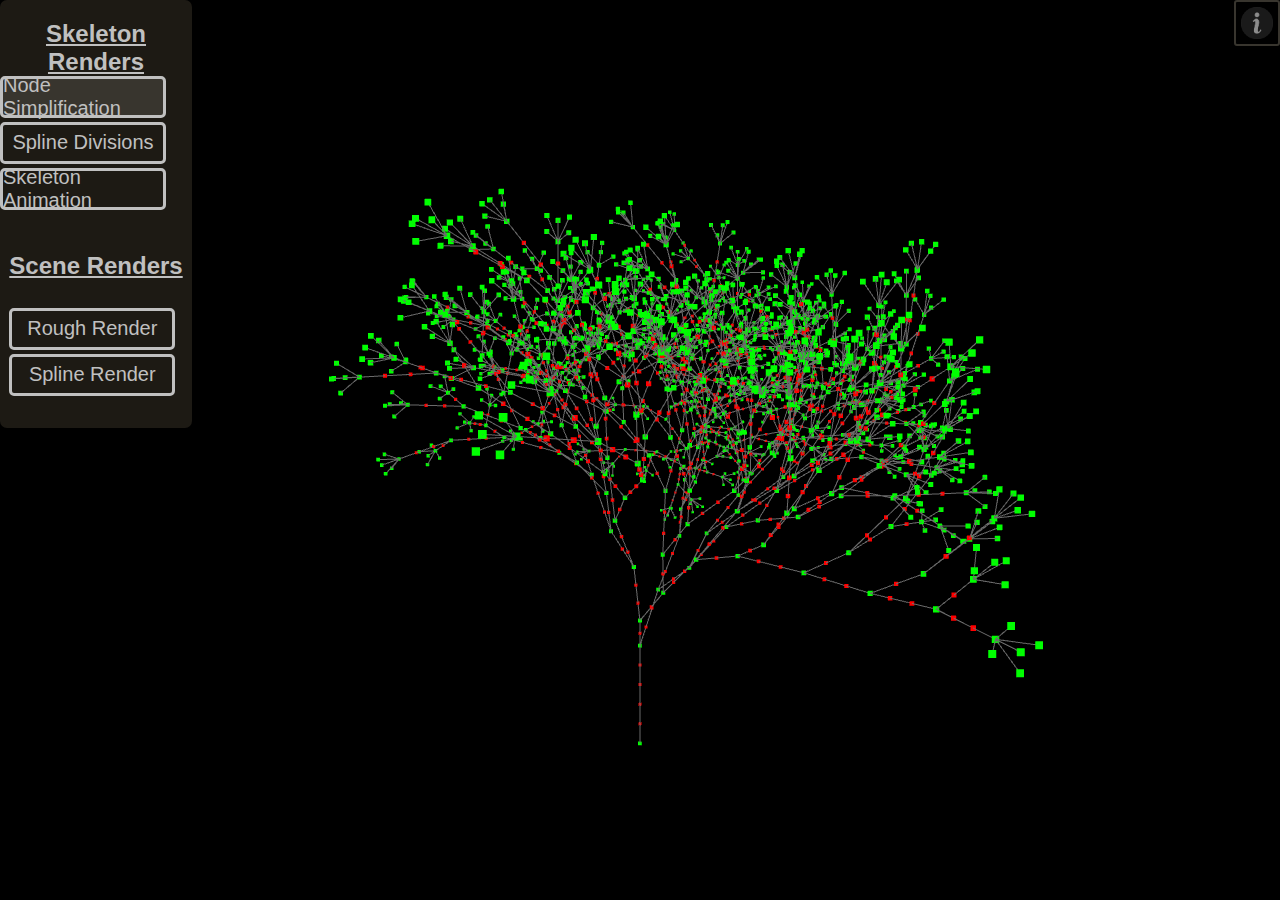
==== node-simplification.html @ fc644649 "Initial commit" ====
<!DOCTYPE html>
<html>

<head>
	<meta charset="utf-8">
	<title>Node Simplification - Tree Render</title>

	<link rel="icon" href="Images/Icon.png">
	<link rel="stylesheet" href="Menu.css">
	<script src="Menu.js"></script>
</head>

<body>
	<div id="scene">
		<div id="skele">
			<h2>Skeleton Renders</h2>
			<a id="nodeSimp" style="background-color: #38352e">Node Simplification</a>
			<a id="spliDiv" href="spline-divisions.html">Spline Divisions</a>
			<a id="skeAnim" href="skeleton-animation.html">Skeleton Animation</a>
		</div>
		<div id="render">
			<h2>Scene Renders</h2>
			<a id="roughR" href="rough-render.html">Rough Render</a>
			<a id="splineR" href="./">Spline Render</a>
<!--			<a id="animR" href="spline-animation.html">Animation Render</a>-->
		</div>
	</div>
	<div id="menuicons">
		<div class="menuicon">
			<div class="tt" id="setTT">Information</div>
			<div class="menuiconimg" id="setIcon" onclick="showRightMenu('info', 25)">
				<img src="Images/Info.png">
			</div>
		</div>
	</div>
	<div id="info" class="menu">
		<div id="infoX" class="menuX" onclick="hideRightMenu('info')">×</div>
		<h1>Tree Render</h1>
		<h2>Node Simplification</h2>
		<h3>
			Made by:<br>
			<a href="https://github.com/darkzant" target="_blank" rel="noopener noreferrer">Étienne Mitchell-Bouchard</a><br>
		</h3>
		<br>
		<p>
			Some nodes of the tree are redundant. <br>
			We use the angle between two nodes to calculate if a node is redundant. <br>
			If the angle is below a certain threshold, we remove the concerned node. <br> <br>
			<span style="color: #00ff00">Green Nodes: Non-redundant</span><br>
			<span style="color: #ff4545">Red Nodes: Redundant</span> <br><br>
			Use <b>Left Click</b> to look around and <b>Right Click</b> to slide the camera. Use the <b>Mouse Wheel</b> to zoom.<br>
		</p>
	</div>
	<script src="js/parallel.js"></script>
	<script src="js/three.js"></script>
	<script src="js/OrbitControls.js"></script>
	<script src="js/BufferGeometryUtils.js"></script>
	<script src="TP3_Data.js"></script>
	<script src="TP3_Geometry.js"></script>
	<script src="TP3_Render.js"></script>
	<script src="TP3_Lindenmayer.js"></script>
	<script src="js/MainInit.js"></script>
	<script>
		const data = TP3.Data.SmallTree;

		const grammar = TP3.Lindenmayer.iterateGrammar(data.str, data.dict, data.iters);
		const nodeTree = TP3.Lindenmayer.generateSkeleton(grammar, data.theta, data.alpha, data.decay);

		TP3.Render.drawTreeNodes(nodeTree, scene, 0xff0000, 0.04);
		TP3.Geometry.simplifySkeleton(nodeTree);
		TP3.Render.drawTreeNodes(nodeTree, scene);
		TP3.Render.drawTreeSkeleton(nodeTree, scene, 0x6A6A6A);
	</script>
</body>

</html>
---- Menu.css ----
canvas {
    display: block;
    width: 100%;
    height: 100%
}

body {
    overflow: hidden;
    margin: 0;
    font-family: Arial, sans-serif;
    color: #c0c0c0;
    background-color: #1d1a14;

    -webkit-user-select: none;
    -moz-user-select: none;
    -ms-user-select: none;
    user-select: none;
    -webkit-touch-callout: none;
    touch-action: none;
}
body div {
    touch-action: none;
}
body img {
    -webkit-user-drag: none;
}

/* Top right menu icons */
#menuicons {
    position: absolute;
    display: inline;
    text-align: right;
    line-height: 0.812vh;
    top: 0;
    right: 0;
    z-index: 1000;
}
.menuicon {
    display: flex;
    column-gap: 7px;
    justify-content: right;
}
.menuiconimg {
    display: grid;
    place-items: center;
    width: 2.5vmax;
    min-width: 20px;
    aspect-ratio: 1;
    border-style: solid;
    border-color: #38352e;
    border-width: 0.2vw;
    border-radius: 3px;
    padding: 0.4vmax;
    cursor: pointer;
}
.menuiconimg img {
    max-width: 100%;
}
.menuiconimg:hover {
    background-color: #2c2c2c;
}
.tt {
    margin: 0;
    background-color: #38352e;
    padding: 1.5vh 0.4vw;
    border-radius: 4px;
    opacity: 0;
    visibility: hidden;
    height: 50%;
    align-self: center;
    font-size: 2vmin;
    transition: opacity 0.2s;
}
#setTT:has(+ #setIcon:hover),  #trackerTT:has(+ #trackerIcon:hover),
#contTT:has(+ #contIcon:hover) {
    visibility: visible;
    opacity: 100%;
}
/* General menus */
.menu {
    position: absolute;
    visibility: hidden;
    height: 100dvh;
    width: 0;
    right: 0;
    z-index: 1000;
    background-color: rgb(56, 53, 46, 0.85);
    border-radius: 8px;
    transition: width 0.1s;
    overflow-y: scroll;
}
.menuX {
    position: fixed;
    top: 0;
    right: 0.5vw;
    display: flex;
    align-items: center;
    padding: 0;
    color: #757575;
    margin: 0;
    font: 1.4vmax Tahoma, Verdana, sans-serif;
    font-weight: bolder;
    cursor: pointer;
    z-index: 1100;
}
.menuX:hover {
    filter: brightness(75%);
}
@supports not selector(::-webkit-scrollbar) {
    .menu {
        scrollbar-width: thin;
        scrollbar-color: #757575 rgb(56, 53, 46, 0.85);
    }
}
@supports selector(::-webkit-scrollbar) {
    .menu::-webkit-scrollbar {
        width: 0.6vw;
    }
    .menu::-webkit-scrollbar-track {
        background-color: transparent;
        margin-block: 3.5vh;
        border-radius: 4px;
    }
    .menu::-webkit-scrollbar-thumb {
        border-radius: 4px;
        background-color: #757575;
        border: 2px solid transparent;
        background-clip: content-box;
    }
    .menu::-webkit-scrollbar-thumb:hover {
        background-color: #8a8a8a;
    }
}
/* Information Menu */
#info {
    text-align: center;
}
#info a {
    color: #c0c0c0;
}
#info a:hover {
    color: #747474;
}
#info p, #info h3 {
    line-height: 1.75;
}
#info h2 {
    padding-bottom: 2vh;
}
#info p {
    font-size: 1.1em;
    padding: 0 1.5vw;
}
/* Scene selection menu */
#scene {
    position: absolute;
    display: flex;
    flex-direction: column;
    align-items: center;
    background-color: #1d1a14;
    border-radius: 7px;
    width: 15dvw;
    height: 47.5dvh;
    border-color: #c0c0c0;
}
#scene h2, #scene a {
    width: 100%;
    height: 4dvh;
}
#scene a {
    color: #c0c0c0;
    text-decoration: none;
    display: flex;
    justify-content: center;
    align-items: center;
    width: 12.5dvw;
    font-size: 1.25em;
    border-style: solid;
    border-color: #c0c0c0;
    border-radius: 5px;
    margin-bottom: 4px;
}
#scene a:hover {
    background-color: #38352e;
}
#scene h2 {
    text-decoration: underline;
    text-align: center;
}
#render {
    margin-top: 2vh;
}
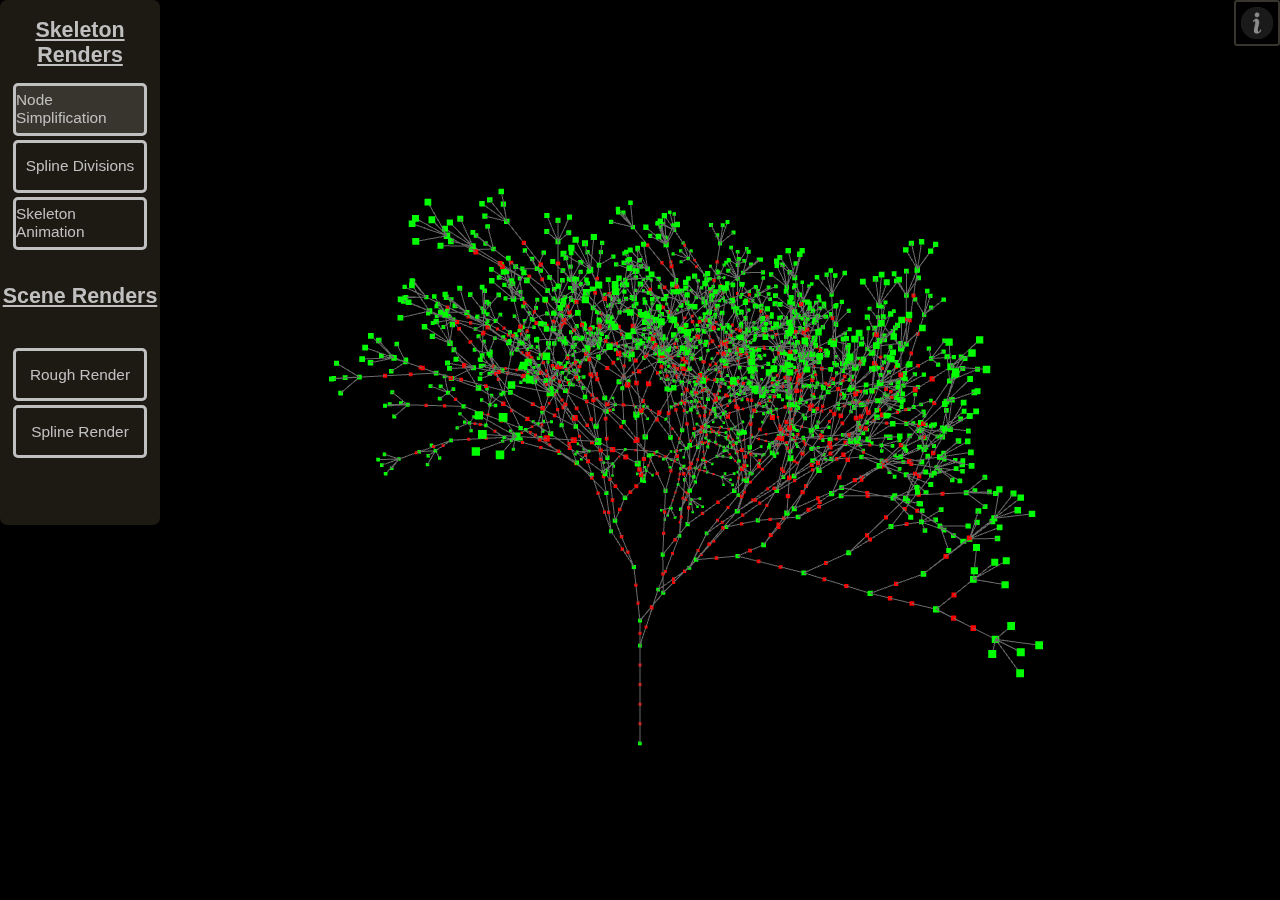
==== commit 0664450f: "Scene menu responsive design" ====
--- a/node-simplification.html
+++ b/node-simplification.html
@@ -12,18 +12,14 @@
 
 <body>
 	<div id="scene">
-		<div id="skele">
-			<h2>Skeleton Renders</h2>
-			<a id="nodeSimp" style="background-color: #38352e">Node Simplification</a>
-			<a id="spliDiv" href="spline-divisions.html">Spline Divisions</a>
-			<a id="skeAnim" href="skeleton-animation.html">Skeleton Animation</a>
-		</div>
-		<div id="render">
-			<h2>Scene Renders</h2>
-			<a id="roughR" href="rough-render.html">Rough Render</a>
-			<a id="splineR" href="./">Spline Render</a>
+		<h2>Skeleton Renders</h2>
+		<a id="nodeSimp" style="background-color: #38352e">Node Simplification</a>
+		<a id="spliDiv" href="spline-divisions.html">Spline Divisions</a>
+		<a id="skeAnim" href="skeleton-animation.html">Skeleton Animation</a>
+		<h2 id="sceneTitle">Scene Renders</h2>
+		<a id="roughR" href="rough-render.html">Rough Render</a>
+		<a id="splineR" href="./">Spline Render</a>
 <!--			<a id="animR" href="spline-animation.html">Animation Render</a>-->
-		</div>
 	</div>
 	<div id="menuicons">
 		<div class="menuicon">
--- a/Menu.css
+++ b/Menu.css
@@ -159,13 +159,17 @@
     align-items: center;
     background-color: #1d1a14;
     border-radius: 7px;
-    width: 15dvw;
-    height: 47.5dvh;
+    width: 12.5dvw;
+    min-width: 125px;
+    height: 525px;
     border-color: #c0c0c0;
 }
 #scene h2, #scene a {
-    width: 100%;
-    height: 4dvh;
+    height: 47px;
+    min-height: 42px;
+}
+#scene h2 {
+    font-size:calc(15px + 0.5vw);
 }
 #scene a {
     color: #c0c0c0;
@@ -173,8 +177,8 @@
     display: flex;
     justify-content: center;
     align-items: center;
-    width: 12.5dvw;
-    font-size: 1.25em;
+    width: 80%;
+    font-size:calc(9px + 0.5vw);
     border-style: solid;
     border-color: #c0c0c0;
     border-radius: 5px;
@@ -187,6 +191,6 @@
     text-decoration: underline;
     text-align: center;
 }
-#render {
-    margin-top: 2vh;
+#sceneTitle {
+    margin-top: 30px;
 }